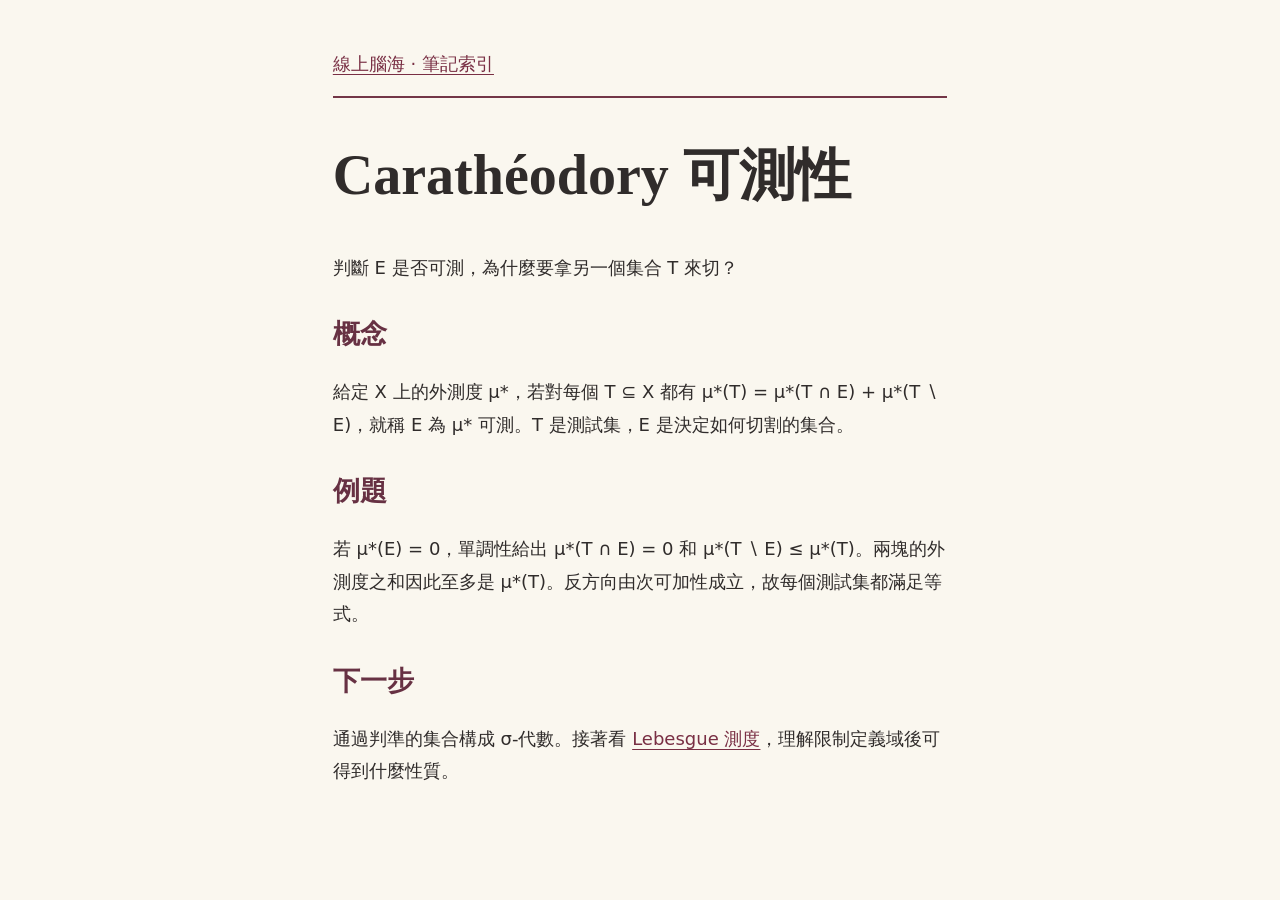
==== notes/caratheodory.html @ f82481a9 "Rename caratheodory.html to notes/caratheodory.html" ====
<!doctype html><html lang="zh-Hant"><meta charset="utf-8"><meta name="viewport" content="width=device-width,initial-scale=1"><title>Carathéodory 可測性｜線上腦海</title><link rel="stylesheet" href="../style.css"><main><nav><a href="../index.html">線上腦海 · 筆記索引</a></nav><h1>Carathéodory 可測性</h1><p>判斷 E 是否可測，為什麼要拿另一個集合 T 來切？</p><h2>概念</h2><p>給定 X 上的外測度 μ*，若對每個 T ⊆ X 都有 μ*(T) = μ*(T ∩ E) + μ*(T ∖ E)，就稱 E 為 μ* 可測。T 是測試集，E 是決定如何切割的集合。</p><h2>例題</h2><p>若 μ*(E) = 0，單調性給出 μ*(T ∩ E) = 0 和 μ*(T ∖ E) ≤ μ*(T)。兩塊的外測度之和因此至多是 μ*(T)。反方向由次可加性成立，故每個測試集都滿足等式。</p><h2>下一步</h2><p>通過判準的集合構成 σ-代數。接著看 <a href="lebesgue-measure.html">Lebesgue 測度</a>，理解限制定義域後可得到什麼性質。</p></main></html>
---- style.css ----
*{box-sizing:border-box}body{margin:0;background:#faf7ef;color:#302c2b;font:18px/1.8 system-ui,sans-serif}main{max-width:48rem;margin:auto;padding:3rem 6vw}nav{border-bottom:2px solid #733647;padding-bottom:1rem}h1,h2{font-family:Georgia,serif;line-height:1.4}h1{font-size:clamp(2rem,6vw,3.5rem)}h2{margin-top:2rem;color:#673143}a{color:#792f44;text-underline-offset:.2em}article{padding:1rem 0;border-top:1px solid #c8bdac}article p{margin:.3rem 0}img{max-width:100%}p{overflow-wrap:anywhere}
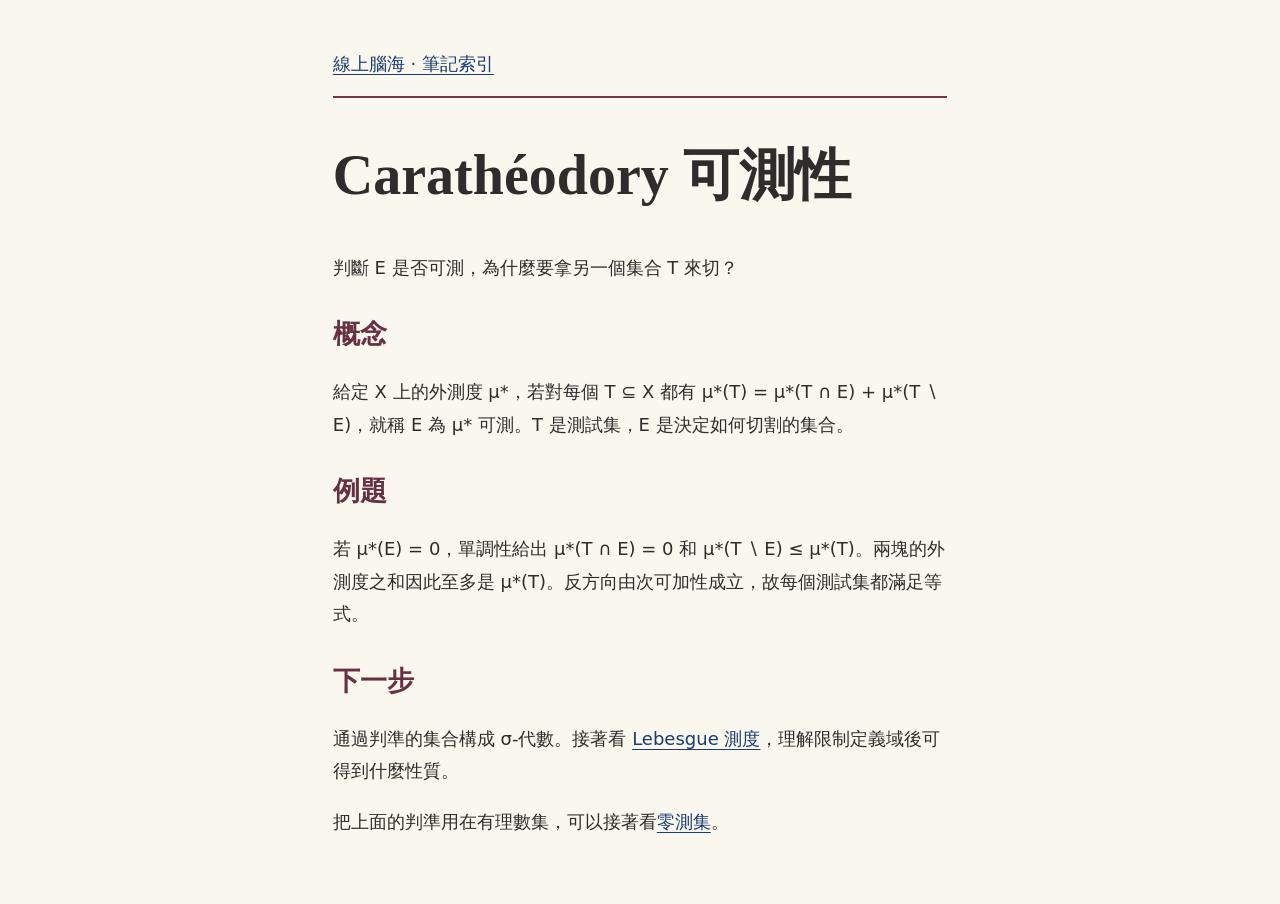
==== commit 60942304: "Add files via upload 依 AGENTS.md 新增零測集筆記並更新概念連結" ====
--- a/notes/caratheodory.html
+++ b/notes/caratheodory.html
@@ -1 +1 @@
-<!doctype html><html lang="zh-Hant"><meta charset="utf-8"><meta name="viewport" content="width=device-width,initial-scale=1"><title>Carathéodory 可測性｜線上腦海</title><link rel="stylesheet" href="../style.css"><main><nav><a href="../index.html">線上腦海 · 筆記索引</a></nav><h1>Carathéodory 可測性</h1><p>判斷 E 是否可測，為什麼要拿另一個集合 T 來切？</p><h2>概念</h2><p>給定 X 上的外測度 μ*，若對每個 T ⊆ X 都有 μ*(T) = μ*(T ∩ E) + μ*(T ∖ E)，就稱 E 為 μ* 可測。T 是測試集，E 是決定如何切割的集合。</p><h2>例題</h2><p>若 μ*(E) = 0，單調性給出 μ*(T ∩ E) = 0 和 μ*(T ∖ E) ≤ μ*(T)。兩塊的外測度之和因此至多是 μ*(T)。反方向由次可加性成立，故每個測試集都滿足等式。</p><h2>下一步</h2><p>通過判準的集合構成 σ-代數。接著看 <a href="lebesgue-measure.html">Lebesgue 測度</a>，理解限制定義域後可得到什麼性質。</p></main></html>
+<!doctype html><html lang="zh-Hant"><meta charset="utf-8"><meta name="viewport" content="width=device-width,initial-scale=1"><title>Carathéodory 可測性｜線上腦海</title><link rel="stylesheet" href="../style.css"><main><nav><a href="../index.html">線上腦海 · 筆記索引</a></nav><h1>Carathéodory 可測性</h1><p>判斷 E 是否可測，為什麼要拿另一個集合 T 來切？</p><h2>概念</h2><p>給定 X 上的外測度 μ*，若對每個 T ⊆ X 都有 μ*(T) = μ*(T ∩ E) + μ*(T ∖ E)，就稱 E 為 μ* 可測。T 是測試集，E 是決定如何切割的集合。</p><h2>例題</h2><p>若 μ*(E) = 0，單調性給出 μ*(T ∩ E) = 0 和 μ*(T ∖ E) ≤ μ*(T)。兩塊的外測度之和因此至多是 μ*(T)。反方向由次可加性成立，故每個測試集都滿足等式。</p><h2>下一步</h2><p>通過判準的集合構成 σ-代數。接著看 <a href="lebesgue-measure.html">Lebesgue 測度</a>，理解限制定義域後可得到什麼性質。</p><p>把上面的判準用在有理數集，可以接著看<a href="null-sets.html">零測集</a>。</p></main></html>
--- a/style.css
+++ b/style.css
@@ -1 +1 @@
-*{box-sizing:border-box}body{margin:0;background:#faf7ef;color:#302c2b;font:18px/1.8 system-ui,sans-serif}main{max-width:48rem;margin:auto;padding:3rem 6vw}nav{border-bottom:2px solid #733647;padding-bottom:1rem}h1,h2{font-family:Georgia,serif;line-height:1.4}h1{font-size:clamp(2rem,6vw,3.5rem)}h2{margin-top:2rem;color:#673143}a{color:#792f44;text-underline-offset:.2em}article{padding:1rem 0;border-top:1px solid #c8bdac}article p{margin:.3rem 0}img{max-width:100%}p{overflow-wrap:anywhere}+*{box-sizing:border-box}body{margin:0;background:#faf7ef;color:#302c2b;font:18px/1.8 system-ui,sans-serif}main{max-width:48rem;margin:auto;padding:3rem 6vw}nav{border-bottom:2px solid #733647;padding-bottom:1rem}h1,h2{font-family:Georgia,serif;line-height:1.4}h1{font-size:clamp(2rem,6vw,3.5rem)}h2{margin-top:2rem;color:#673143}a{color:#193d70;text-underline-offset:.2em}article{padding:1rem 0;border-top:1px solid #c8bdac}article p{margin:.3rem 0}img{max-width:100%}p{overflow-wrap:anywhere}
